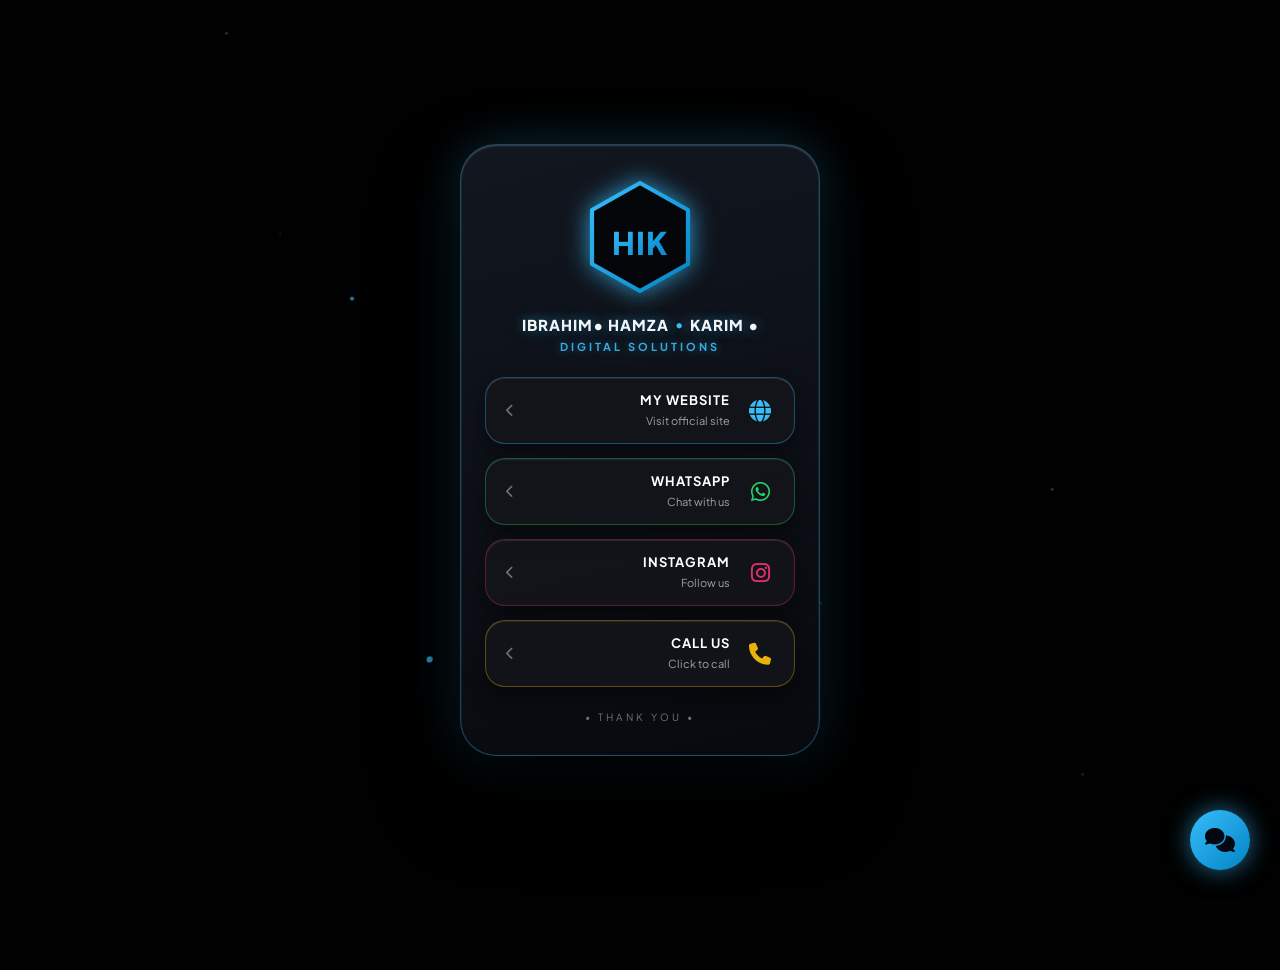
==== cv.html @ 3522e71a "Add files via upload" ====
<!DOCTYPE html>
<html lang="ar" dir="rtl">
<head>
<meta charset="UTF-8">
<meta name="viewport" content="width=device-width, initial-scale=1.0">
<title>HIK DEV - 3D Interactive Card</title>

<!-- Font Awesome Icons -->
<link rel="stylesheet" href="https://cdnjs.cloudflare.com/ajax/libs/font-awesome/6.6.0/css/all.min.css">
<!-- Google Fonts -->
<link rel="preconnect" href="https://fonts.googleapis.com">
<link rel="preconnect" href="https://fonts.gstatic.com" crossorigin>
<link href="https://fonts.googleapis.com/css2?family=Plus+Jakarta+Sans:wght@300;400;600;700;800&display=swap" rel="stylesheet">

<style>

* {
    margin: 0;
    padding: 0;
    box-sizing: border-box;
    font-family: 'Plus Jakarta Sans', Arial, sans-serif;
    -webkit-tap-highlight-color: transparent;
}

body {
    background: #020203;
    display: flex;
    justify-content: center;
    align-items: center;
    min-height: 100vh;
    color: #fff;
    overflow: hidden;
    perspective: 1200px;
}

/* Canvas Backgrounds */
#bg3dCanvas, #fireworksCanvas {
    position: fixed;
    top: 0;
    left: 0;
    width: 100%;
    height: 100%;
    pointer-events: none;
}

#bg3dCanvas { z-index: 0; }
#fireworksCanvas { z-index: 9999; }

/* Main Container - 3D Entrance Animation */
.container {
    width: 360px;
    text-align: center;
    padding: 32px 24px;
    background: linear-gradient(165deg, rgba(20, 25, 35, 0.9) 0%, rgba(8, 10, 15, 0.95) 100%);
    backdrop-filter: blur(25px);
    -webkit-backdrop-filter: blur(25px);
    border: 1px solid rgba(56, 189, 248, 0.35);
    border-radius: 36px;
    box-shadow: 0 40px 80px rgba(0, 0, 0, 0.95), 
                0 0 50px rgba(56, 189, 248, 0.25),
                inset 0 1px 2px rgba(255, 255, 255, 0.2);
    z-index: 1;
    position: relative;
    transform-style: preserve-3d;
    animation: card3DEntrance 1.3s cubic-bezier(0.16, 1, 0.3, 1) forwards;
}

@keyframes card3DEntrance {
    0% {
        opacity: 0;
        transform: translateX(-150px) rotateY(-40deg) rotateX(20deg) scale(0.8);
        filter: blur(12px);
    }
    100% {
        opacity: 1;
        transform: translateX(0) rotateY(0deg) rotateX(0deg) scale(1);
        filter: blur(0);
    }
}

/* ⬡ Hexagon HIK SVG Badge */
.hexagon-wrapper {
    position: relative;
    width: 120px;
    height: 120px;
    margin: 0 auto 18px;
    display: flex;
    justify-content: center;
    align-items: center;
    cursor: pointer;
    transition: transform 0.3s ease;
}

.hexagon-wrapper svg {
    width: 100%;
    height: 100%;
    filter: drop-shadow(0 0 12px rgba(56, 189, 248, 0.8));
}

/* 2-second Pop 3D Animation when clicked */
.hexagon-wrapper.animate-pop {
    animation: pop3D2Sec 2s cubic-bezier(0.25, 1, 0.5, 1) forwards;
}

@keyframes pop3D2Sec {
    0% {
        transform: scale(1) rotate(0deg);
        filter: drop-shadow(0 0 15px rgba(56, 189, 248, 0.8));
    }
    30% {
        transform: scale(1.35) translateZ(50px) rotate(-5deg);
        filter: drop-shadow(0 0 45px rgba(56, 189, 248, 1));
    }
    70% {
        transform: scale(1.25) translateZ(30px) rotate(3deg);
        filter: drop-shadow(0 0 35px rgba(56, 189, 248, 0.9));
    }
    100% {
        transform: scale(1) translateZ(0) rotate(0deg);
        filter: drop-shadow(0 0 12px rgba(56, 189, 248, 0.8));
    }
}

h1 {
    font-size: 15px;
    letter-spacing: 1px;
    font-weight: 800;
    color: #f3f4f6;
    text-transform: uppercase;
    display: flex;
    align-items: center;
    justify-content: center;
    gap: 6px;
    text-shadow: 0 0 12px rgba(56, 189, 248, 0.6), 0 2px 4px rgba(0,0,0,0.9);
}

h1 span.divider-dot {
    color: #38bdf8;
    font-size: 12px;
}

.job {
    margin: 6px 0 24px;
    color: #38bdf8;
    letter-spacing: 3px;
    font-size: 11px;
    font-weight: 700;
    text-transform: uppercase;
    opacity: 0.9;
    text-shadow: 0 0 10px rgba(56, 189, 248, 0.5);
}

/* Vertical Stacked Buttons Layout */
.buttons-stack {
    display: flex;
    flex-direction: column;
    gap: 14px;
}

/* 3D Capsule Link Button with Up/Down Interactive Move */
.btn-capsule {
    display: flex;
    align-items: center;
    justify-content: space-between;
    width: 100%;
    padding: 14px 20px;
    background: rgba(20, 22, 28, 0.85);
    border: 1px solid rgba(255, 255, 255, 0.1);
    border-radius: 20px;
    color: #fff;
    text-decoration: none;
    box-shadow: 0 10px 20px rgba(0, 0, 0, 0.4), inset 0 1px 1px rgba(255, 255, 255, 0.1);
    transition: all 0.3s cubic-bezier(0.25, 0.8, 0.25, 1);
    cursor: pointer;
    position: relative;
}

.btn-capsule:active {
    transform: translateY(6px) scale(0.98) !important;
}

.btn-website { border-color: rgba(56, 189, 248, 0.35); }
.btn-website:hover { transform: translateY(-6px); border-color: rgba(56, 189, 248, 0.8); box-shadow: 0 15px 30px rgba(56, 189, 248, 0.3); }
.btn-website .btn-icon { color: #38bdf8; }

.btn-whatsapp { border-color: rgba(37, 211, 102, 0.35); }
.btn-whatsapp:hover { transform: translateY(-6px); border-color: rgba(37, 211, 102, 0.8); box-shadow: 0 15px 30px rgba(37, 211, 102, 0.3); }
.btn-whatsapp .btn-icon { color: #25D366; }

.btn-instagram { border-color: rgba(225, 48, 108, 0.35); }
.btn-instagram:hover { transform: translateY(-6px); border-color: rgba(225, 48, 108, 0.8); box-shadow: 0 15px 30px rgba(225, 48, 108, 0.3); }
.btn-instagram .btn-icon { color: #E1306C; }

.btn-call { border-color: rgba(234, 179, 8, 0.35); }
.btn-call:hover { transform: translateY(-6px); border-color: rgba(234, 179, 8, 0.8); box-shadow: 0 15px 30px rgba(234, 179, 8, 0.3); }
.btn-call .btn-icon { color: #eab308; }

.btn-left {
    display: flex;
    align-items: center;
    gap: 16px;
}

.btn-icon {
    font-size: 22px;
    width: 28px;
    text-align: center;
}

.btn-details {
    text-align: right;
}

.btn-details b {
    display: block;
    font-size: 13px;
    letter-spacing: 1px;
    text-transform: uppercase;
}

.btn-details small {
    color: #9ca3af;
    font-size: 11px;
}

.arrow-icon {
    font-size: 13px;
    color: #6b7280;
    transition: transform 0.3s ease, color 0.3s ease;
}

.btn-capsule:hover .arrow-icon {
    transform: translateX(-5px);
    color: #fff;
}

.footer-text {
    margin-top: 24px;
    font-size: 10px;
    letter-spacing: 3px;
    color: #6b7280;
    text-transform: uppercase;
}

/* Modal Sheet */
.modal {
    position: fixed;
    inset: 0;
    background: rgba(0,0,0,.85);
    backdrop-filter: blur(12px);
    -webkit-backdrop-filter: blur(12px);
    display: none;
    justify-content: center;
    align-items: flex-end;
    z-index: 999;
}

.sheet {
    width: 100%;
    max-width: 420px;
    background: #101216;
    padding: 24px;
    border-radius: 28px 28px 0 0;
    animation: up .35s cubic-bezier(0.16, 1, 0.3, 1);
    border-top: 1px solid rgba(56, 189, 248, 0.3);
}

@keyframes up {
    from { transform: translateY(100%); }
    to { transform: translateY(0); }
}

.handle {
    width: 45px;
    height: 4px;
    background: #3f3f46;
    margin: 0 auto 20px;
    border-radius: 10px;
}

.sheet h2 { text-align: center; margin-bottom: 6px; font-size: 18px; }
.sheet p { text-align: center; color: #a1a1aa; margin-bottom: 20px; font-size: 12px; }

.number {
    display: flex;
    justify-content: space-between;
    align-items: center;
    padding: 16px;
    margin-bottom: 10px;
    background: #181a20;
    border-radius: 16px;
    color: white;
    text-decoration: none;
    border: 1px solid rgba(255, 255, 255, 0.05);
    cursor: pointer;
    transition: transform 0.2s;
}

.number:active { transform: scale(0.97); }

button.cancel-btn {
    width: 100%;
    padding: 14px;
    background: #27272a;
    border: none;
    border-radius: 16px;
    color: #fff;
    font-weight: 600;
    cursor: pointer;
    margin-top: 8px;
}

/* Toast Notification */
#toast {
    position: fixed;
    bottom: 30px;
    left: 50%;
    transform: translateX(-50%) translateY(100px);
    background: #38bdf8;
    color: #000;
    padding: 10px 22px;
    border-radius: 30px;
    font-weight: 700;
    font-size: 13px;
    box-shadow: 0 10px 25px rgba(56, 189, 248, 0.5);
    transition: all 0.3s ease;
    opacity: 0;
    z-index: 10000;
    pointer-events: none;
}

#toast.show {
    transform: translateX(-50%) translateY(0);
    opacity: 1;
}

/* تنسيقات الشات بوت الذكي العائم (في اليمين تحت) */
#ai-toggle {
    position: fixed;
    bottom: 30px;
    right: 30px;
    width: 60px;
    height: 60px;
    background: linear-gradient(135deg, #38bdf8, #0284c7);
    color: #030712;
    border: none;
    border-radius: 50%;
    font-size: 1.5rem;
    cursor: pointer;
    box-shadow: 0 0 25px rgba(56, 189, 248, 0.6);
    z-index: 9999;
    display: flex;
    align-items: center;
    justify-content: center;
    transition: 0.3s;
}
#ai-toggle:hover {
    transform: scale(1.1);
}
.ai-window {
    position: fixed;
    bottom: 105px;
    right: 30px;
    width: 340px;
    height: 420px;
    background: rgba(11, 17, 32, 0.95);
    border-radius: 20px;
    border: 1px solid rgba(56, 189, 248, 0.4);
    box-shadow: 0 20px 40px rgba(0,0,0,0.8);
    display: none;
    flex-direction: column;
    z-index: 9999;
    backdrop-filter: blur(15px);
    overflow: hidden;
    text-align: right;
}
.ai-header {
    background: #0f172a;
    padding: 15px;
    display: flex;
    justify-content: space-between;
    align-items: center;
    border-bottom: 1px solid rgba(56, 189, 248, 0.2);
    font-weight: bold;
    color: #38bdf8;
}
.ai-header button {
    background: none;
    border: none;
    color: #fff;
    cursor: pointer;
    font-size: 1.1rem;
}
.ai-body {
    flex: 1;
    padding: 15px;
    overflow-y: auto;
    display: flex;
    flex-direction: column;
    gap: 10px;
    font-size: 0.9rem;
}
.msg {
    padding: 10px 14px;
    border-radius: 12px;
    max-width: 85%;
    line-height: 1.4;
}
.msg-bot {
    background: rgba(56, 189, 248, 0.1);
    color: #cbd5e1;
    align-self: flex-start;
    border: 1px solid rgba(56, 189, 248, 0.2);
}
.msg-user {
    background: #38bdf8;
    color: #030712;
    font-weight: bold;
    align-self: flex-end;
}
.ai-footer {
    display: flex;
    padding: 10px;
    background: #030712;
    border-top: 1px solid rgba(56, 189, 248, 0.15);
    gap: 8px;
}
.ai-footer input {
    flex: 1;
    background: rgba(255,255,255,0.05);
    border: 1px solid rgba(56, 189, 248, 0.3);
    padding: 10px;
    border-radius: 10px;
    color: #fff;
    outline: none;
}
.ai-footer button {
    background: #38bdf8;
    border: none;
    color: #030712;
    padding: 0 15px;
    border-radius: 10px;
    font-weight: bold;
    cursor: pointer;
}

</style>
</head>

<body>

<canvas id="bg3dCanvas"></canvas>
<canvas id="fireworksCanvas"></canvas>

<div id="toast">Copied to clipboard!</div>

<div class="container">

    <!-- ⬡ Custom HIK Neon Blue SVG Logo -->
    <div class="hexagon-wrapper" id="hikLogoWrapper" onclick="animateLogo2Sec(event)">
        <svg viewBox="0 0 200 200" xmlns="http://www.w3.org/2000/svg">
            <defs>
                <linearGradient id="neonBlue" x1="0%" y1="0%" x2="100%" y2="100%">
                    <stop offset="0%" stop-color="#38bdf8" />
                    <stop offset="100%" stop-color="#0284c7" />
                </linearGradient>
            </defs>
            <!-- Outer Hexagon Frame -->
            <polygon points="100,10 180,55 180,145 100,190 20,145 20,55" 
                     fill="#04060a" 
                     stroke="url(#neonBlue)" 
                     stroke-width="7" 
                     stroke-linejoin="round" />
            <!-- HIK Text -->
            <text x="50%" y="58%" 
                  font-family="'Plus Jakarta Sans', sans-serif" 
                  font-weight="900" 
                  font-size="52" 
                  fill="url(#neonBlue)" 
                  text-anchor="middle" 
                  alignment-baseline="middle" 
                  letter-spacing="2">HIK</text>
        </svg>
    </div>

    <!-- أسماء حمزة، إبراهيم، كريم معاً -->
    <h1>•</span> Karim <span class="divider-dot">•</span> IBRAHIM•</span> Hamza </h1>
    <p class="job">Digital Solutions</p>

    <!-- Vertical Stack -->
    <div class="buttons-stack">

        <!-- 1. My Website -->
        <div class="btn-capsule btn-website" onclick="openMyWebsite()">
            <div class="btn-left">
                <i class="fa-solid fa-globe btn-icon"></i>
                <div class="btn-details">
                    <b>My Website</b>
                    <small>Visit official site</small>
                </div>
            </div>
            <i class="fa-solid fa-chevron-left arrow-icon"></i>
        </div>

        <!-- 2. WhatsApp -->
        <div class="btn-capsule btn-whatsapp" onclick="openModal('modalWhatsApp')">
            <div class="btn-left">
                <i class="fab fa-whatsapp btn-icon"></i>
                <div class="btn-details">
                    <b>WhatsApp</b>
                    <small>Chat with us</small>
                </div>
            </div>
            <i class="fa-solid fa-chevron-left arrow-icon"></i>
        </div>

        <!-- 3. Instagram -->
        <div class="btn-capsule btn-instagram" onclick="openModal('modalInstagram')">
            <div class="btn-left">
                <i class="fab fa-instagram btn-icon"></i>
                <div class="btn-details">
                    <b>Instagram</b>
                    <small>Follow us</small>
                </div>
            </div>
            <i class="fa-solid fa-chevron-left arrow-icon"></i>
        </div>

        <!-- 4. Call Us -->
        <div class="btn-capsule btn-call" onclick="openModal('modalCall')">
            <div class="btn-left">
                <i class="fa-solid fa-phone btn-icon"></i>
                <div class="btn-details">
                    <b>Call Us</b>
                    <small>Click to call</small>
                </div>
            </div>
            <i class="fa-solid fa-chevron-left arrow-icon"></i>
        </div>

    </div>

    <div class="footer-text">• Thank You •</div>

</div>

<!-- Modals -->
<div class="modal" id="modalWhatsApp">
    <div class="sheet">
        <div class="handle"></div>
        <h2>Choose WhatsApp</h2>
        <p>Select one of our numbers</p>

        <a class="number" href="https://api.whatsapp.com/send?phone=201066517988" target="_blank">
            <div>
                <b>Business 1</b><br>
                <small style="color:#888;">010 665 17988</small>
            </div>
            <i class="fa-solid fa-chevron-left" style="color:#25D366"></i>
        </a>

        <a class="number" href="https://api.whatsapp.com/send?phone=201125093884" target="_blank">
            <div>
                <b>Business 2</b><br>
                <small style="color:#888;">011 250 93884</small>
            </div>
            <i class="fa-solid fa-chevron-left" style="color:#25D366"></i>
        </a>

        <button class="cancel-btn" onclick="closeModal('modalWhatsApp')">Cancel</button>
    </div>
</div>

<div class="modal" id="modalInstagram">
    <div class="sheet">
        <div class="handle"></div>
        <h2>Instagram Page</h2>
        <p>Follow us for latest updates</p>

        <a class="number" href="https://www.instagram.com/ik.dev.eg?igsh=MWlqMjlybzcxM29xbA==" target="_blank">
            <div>
                <b>IK Dev Official</b><br>
                <small style="color:#888;">@ik.dev.eg</small>
            </div>
            <i class="fa-solid fa-chevron-left" style="color:#E1306C"></i>
        </a>

        <button class="cancel-btn" onclick="closeModal('modalInstagram')">Cancel</button>
    </div>
</div>

<div class="modal" id="modalCall">
    <div class="sheet">
        <div class="handle"></div>
        <h2>Call Us</h2>
        <p>Tap to call or copy number</p>

        <div class="number" onclick="safeCall('01066517988')">
            <div>
                <b>Line 1</b><br>
                <small style="color:#888;">010 665 17988</small>
            </div>
            <i class="fa-solid fa-chevron-left" style="color:#eab308"></i>
        </div>

        <div class="number" onclick="safeCall('01125093884')">
            <div>
                <b>Line 2</b><br>
                <small style="color:#888;">011 250 93884</small>
            </div>
            <i class="fa-solid fa-chevron-left" style="color:#eab308"></i>
        </div>

        <button class="cancel-btn" onclick="closeModal('modalCall')">Cancel</button>
    </div>
</div>

<!-- زر الشات بوت العائم (في اليمين تحت) -->
<button id="ai-toggle" onclick="toggleChat()">
    <i class="fa-solid fa-comments"></i>
</button>

<!-- نافذة الشات الذكي (في اليمين تحت) -->
<div class="ai-window" id="aiWindow">
    <div class="ai-header">
        <span>مساعد HIK الذكي</span>
        <button onclick="toggleChat()"><i class="fa-solid fa-xmark"></i></button>
    </div>
    <div class="ai-body" id="aiBody">
        <div class="msg msg-bot">أهلاً بك في HIK Dev! يمكنك زيارة <a href="https://karimmohammedkadry-alt.github.io/HIK-DEV/" target="_blank" style="color:#38bdf8; font-weight:bold;">موقعنا الرسمي</a> لمعرفة المزيد عن خدماتنا. كيف يمكننا مساعدتك اليوم؟</div>
    </div>
    <div class="ai-footer">
        <input type="text" id="userInput" placeholder="اكتب رسالتك..." onkeypress="handleEnter(event)">
        <button onclick="sendMessage()">إرسال</button>
    </div>
</div>

<script>

function openMyWebsite() { 
    window.location.href = "https://imsaeg2008-lab.github.io/Ik-/"; 
}
function openModal(id){ document.getElementById(id).style.display = "flex"; }
function closeModal(id){ document.getElementById(id).style.display = "none"; }

/* --- برمجة الشات بوت الذكي --- */
function toggleChat() {
    const win = document.getElementById('aiWindow');
    win.style.display = (win.style.display === 'flex') ? 'none' : 'flex';
}

function sendMessage() {
    const input = document.getElementById('userInput');
    const body = document.getElementById('aiBody');
    if(input.value.trim() === '') return;

    const userDiv = document.createElement('div');
    userDiv.className = 'msg msg-user';
    userDiv.innerText = input.value;
    body.appendChild(userDiv);

    input.value = '';
    body.scrollTop = body.scrollHeight;

    setTimeout(() => {
        const botDiv = document.createElement('div');
        botDiv.className = 'msg msg-bot';
        botDiv.innerHTML = 'يسعدنا جداً تواصلك معنا! يمكنك زيارة <a href="https://karimmohammedkadry-alt.github.io/HIK-DEV/" target="_blank" style="color:#38bdf8; font-weight:bold;">موقعنا الرسمي</a> أو التواصل معنا عبر الأزرار المتاحة.';
        body.appendChild(botDiv);
        body.scrollTop = body.scrollHeight;
    }, 600);
}

function handleEnter(e) {
    if(e.key === 'Enter') sendMessage();
}

/* 2-Second Logo Animation & Explosive Fireworks Function */
function animateLogo2Sec(e) {
    const wrapper = document.getElementById('hikLogoWrapper');
    
    // إعادة تشغيل أنيميشن الـ 2 ثانية
    wrapper.classList.remove('animate-pop');
    void wrapper.offsetWidth; 
    wrapper.classList.add('animate-pop');

    // إطلاق ألعاب نارية مكثفة جداً من مكان الضغطة
    const rect = wrapper.getBoundingClientRect();
    const x = rect.left + rect.width / 2;
    const y = rect.top + rect.height / 2;

    createFireworksBurst(x, y);
    setTimeout(() => createFireworksBurst(x - 80, y - 40), 150);
    setTimeout(() => createFireworksBurst(x + 80, y - 40), 300);
    setTimeout(() => createFireworksBurst(x, y - 90), 450);

    setTimeout(() => {
        wrapper.classList.remove('animate-pop');
    }, 2000);
}

function safeCall(phoneNumber) {
    const formattedPhone = "+20" + phoneNumber.substring(1);
    const isMobile = /Android|webOS|iPhone|iPad|iPod|BlackBerry|IEMobile|Opera Mini/i.test(navigator.userAgent);

    if (isMobile) {
        window.location.href = "tel:" + formattedPhone;
    }

    if (navigator.clipboard) {
        navigator.clipboard.writeText(phoneNumber).then(() => {
            showToast("Copied: " + phoneNumber);
        });
    } else {
        showToast("Number: " + phoneNumber);
    }
}

function showToast(message) {
    const toast = document.getElementById("toast");
    toast.innerText = message;
    toast.classList.add("show");
    setTimeout(() => { toast.classList.remove("show"); }, 2800);
}

/* Background Particle System */
const bgCanvas = document.getElementById('bg3dCanvas');
const bgCtx = bgCanvas.getContext('2d');
let bgParticles = [];

function resizeCanvas() {
    bgCanvas.width = window.innerWidth;
    bgCanvas.height = window.innerHeight;
    fwCanvas.width = window.innerWidth;
    fwCanvas.height = window.innerHeight;
}

class BgParticle {
    constructor() { this.reset(); }
    reset() {
        this.x = Math.random() * bgCanvas.width;
        this.y = Math.random() * bgCanvas.height;
        this.z = Math.random() * bgCanvas.width;
        this.size = 1.2;
    }
    update() {
        this.z -= 1.5;
        if (this.z <= 0) this.reset();
    }
    draw() {
        let sx = (this.x - bgCanvas.width / 2) * (bgCanvas.width / this.z) + bgCanvas.width / 2;
        let sy = (this.y - bgCanvas.height / 2) * (bgCanvas.width / this.z) + bgCanvas.height / 2;
        let radius = (bgCanvas.width / this.z) * this.size;

        if (sx >= 0 && sx <= bgCanvas.width && sy >= 0 && sy <= bgCanvas.height) {
            bgCtx.beginPath();
            bgCtx.arc(sx, sy, Math.min(radius, 3), 0, Math.PI * 2);
            bgCtx.fillStyle = `rgba(56, 189, 248, ${1 - this.z / bgCanvas.width})`;
            bgCtx.fill();
        }
    }
}
for (let i = 0; i < 150; i++) bgParticles.push(new BgParticle());

function animateBg() {
    bgCtx.fillStyle = 'rgba(2, 2, 3, 0.25)';
    bgCtx.fillRect(0, 0, bgCanvas.width, bgCanvas.height);
    bgParticles.forEach(p => { p.update(); p.draw(); });
    requestAnimationFrame(animateBg);
}

/* Enhanced Fireworks Explosions Engine */
const fwCanvas = document.getElementById('fireworksCanvas');
const fwCtx = fwCanvas.getContext('2d');
let fireworks = [];

class FireworkParticle {
    constructor(x, y, color) {
        this.x = x;
        this.y = y;
        this.color = color;
        const angle = Math.random() * Math.PI * 2;
        const speed = Math.random() * 10 + 3;
        this.vx = Math.cos(angle) * speed;
        this.vy = Math.sin(angle) * speed;
        this.alpha = 1;
        this.friction = 0.95;
        this.gravity = 0.12;
    }
    update() {
        this.vx *= this.friction;
        this.vy *= this.friction;
        this.vy += this.gravity;
        this.x += this.vx;
        this.y += this.vy;
        this.alpha -= 0.018;
    }
    draw() {
        fwCtx.save();
        fwCtx.globalAlpha = this.alpha;
        fwCtx.beginPath();
        fwCtx.arc(this.x, this.y, 3.5, 0, Math.PI * 2);
        fwCtx.fillStyle = this.color;
        fwCtx.shadowBlur = 12;
        fwCtx.shadowColor = this.color;
        fwCtx.fill();
        fwCtx.restore();
    }
}

function createFireworksBurst(x, y) {
    const colors = ['#38bdf8', '#0284c7', '#7dd3fc', '#ffffff', '#e0f2fe', '#38bdf8'];
    for (let i = 0; i < 80; i++) {
        const color = colors[Math.floor(Math.random() * colors.length)];
        fireworks.push(new FireworkParticle(x, y, color));
    }
}

function animateFireworks() {
    fwCtx.clearRect(0, 0, fwCanvas.width, fwCanvas.height);
    for (let i = fireworks.length - 1; i >= 0; i--) {
        fireworks[i].update();
        fireworks[i].draw();
        if (fireworks[i].alpha <= 0) {
            fireworks.splice(i, 1);
        }
    }
    requestAnimationFrame(animateFireworks);
}

window.addEventListener('resize', resizeCanvas);
resizeCanvas();
animateBg();
animateFireworks();

</script>

</body>
</html>
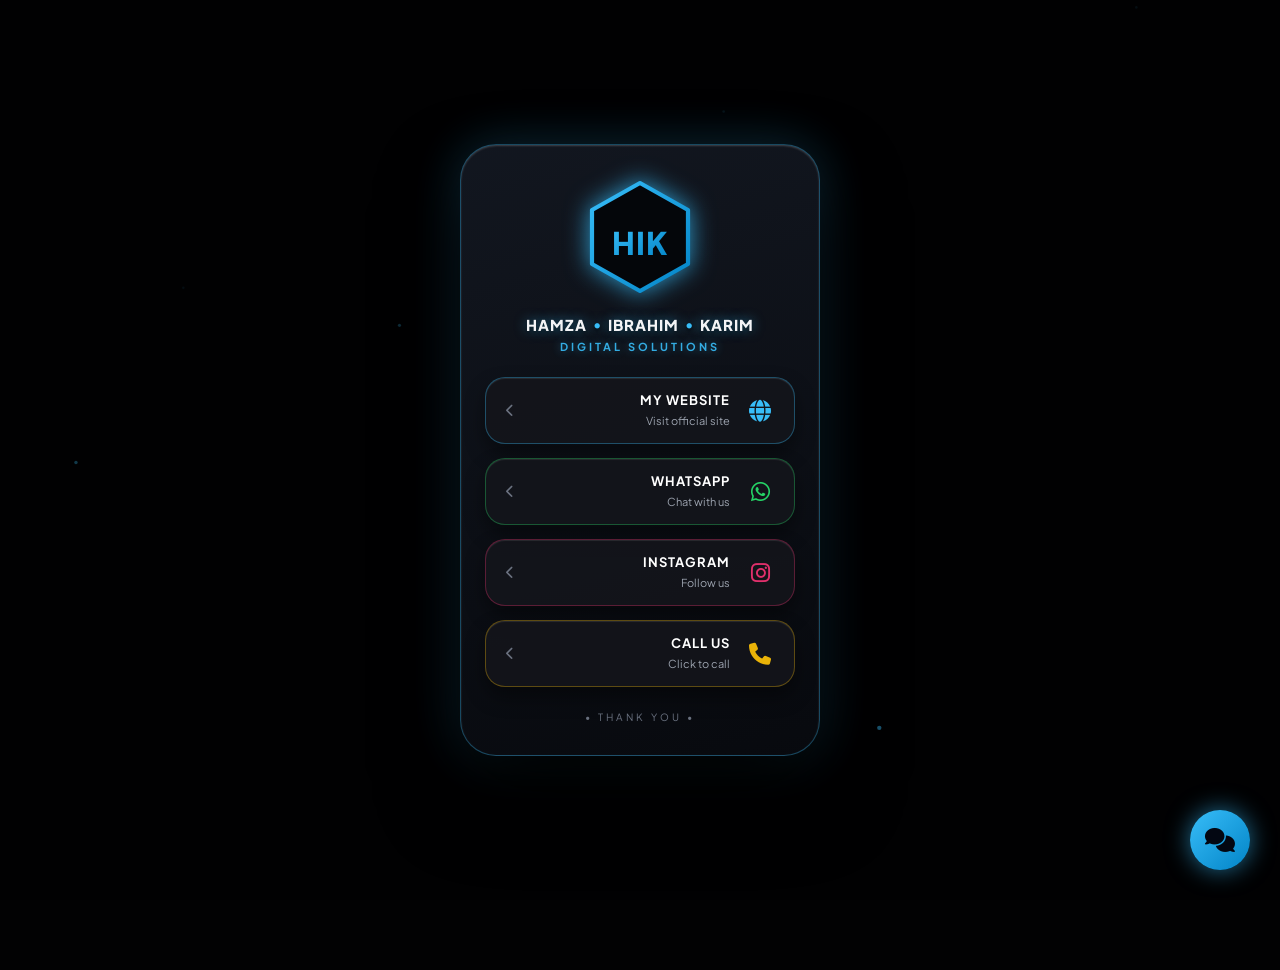
==== commit e5e74439: "Add files via upload" ====
--- a/cv.html
+++ b/cv.html
@@ -308,6 +308,11 @@
     font-weight: 600;
     cursor: pointer;
     margin-top: 8px;
+    transition: background 0.2s;
+}
+
+button.cancel-btn:active {
+    background: #3f3f46;
 }
 
 /* Toast Notification */
@@ -334,7 +339,7 @@
     opacity: 1;
 }
 
-/* تنسيقات الشات بوت الذكي العائم (في اليمين تحت) */
+/* تنسيقات الشات بوت الذكي العائم */
 #ai-toggle {
     position: fixed;
     bottom: 30px;
@@ -465,13 +470,11 @@
                     <stop offset="100%" stop-color="#0284c7" />
                 </linearGradient>
             </defs>
-            <!-- Outer Hexagon Frame -->
             <polygon points="100,10 180,55 180,145 100,190 20,145 20,55" 
                      fill="#04060a" 
                      stroke="url(#neonBlue)" 
                      stroke-width="7" 
                      stroke-linejoin="round" />
-            <!-- HIK Text -->
             <text x="50%" y="58%" 
                   font-family="'Plus Jakarta Sans', sans-serif" 
                   font-weight="900" 
@@ -483,8 +486,7 @@
         </svg>
     </div>
 
-    <!-- أسماء حمزة، إبراهيم، كريم معاً -->
-    <h1>•</span> Karim <span class="divider-dot">•</span> IBRAHIM•</span> Hamza </h1>
+    <h1>Karim <span class="divider-dot">•</span> IBRAHIM <span class="divider-dot">•</span> Hamza</h1>
     <p class="job">Digital Solutions</p>
 
     <!-- Vertical Stack -->
@@ -567,7 +569,7 @@
             <i class="fa-solid fa-chevron-left" style="color:#25D366"></i>
         </a>
 
-        <button class="cancel-btn" onclick="closeModal('modalWhatsApp')">Cancel</button>
+        <button type="button" class="cancel-btn" onclick="closeModal('modalWhatsApp')">Cancel</button>
     </div>
 </div>
 
@@ -585,7 +587,7 @@
             <i class="fa-solid fa-chevron-left" style="color:#E1306C"></i>
         </a>
 
-        <button class="cancel-btn" onclick="closeModal('modalInstagram')">Cancel</button>
+        <button type="button" class="cancel-btn" onclick="closeModal('modalInstagram')">Cancel</button>
     </div>
 </div>
 
@@ -611,16 +613,16 @@
             <i class="fa-solid fa-chevron-left" style="color:#eab308"></i>
         </div>
 
-        <button class="cancel-btn" onclick="closeModal('modalCall')">Cancel</button>
+        <button type="button" class="cancel-btn" onclick="closeModal('modalCall')">Cancel</button>
     </div>
 </div>
 
-<!-- زر الشات بوت العائم (في اليمين تحت) -->
+<!-- زر الشات بوت العائم -->
 <button id="ai-toggle" onclick="toggleChat()">
     <i class="fa-solid fa-comments"></i>
 </button>
 
-<!-- نافذة الشات الذكي (في اليمين تحت) -->
+<!-- نافذة الشات الذكي -->
 <div class="ai-window" id="aiWindow">
     <div class="ai-header">
         <span>مساعد HIK الذكي</span>
@@ -640,8 +642,21 @@
 function openMyWebsite() { 
     window.location.href = "https://imsaeg2008-lab.github.io/Ik-/"; 
 }
-function openModal(id){ document.getElementById(id).style.display = "flex"; }
-function closeModal(id){ document.getElementById(id).style.display = "none"; }
+
+function openModal(id){ 
+    document.getElementById(id).style.display = "flex"; 
+}
+
+function closeModal(id){ 
+    document.getElementById(id).style.display = "none"; 
+}
+
+/* إغلاق النافذة المنبثقة تلقائياً عند الضغط خارجها */
+window.addEventListener('click', function(event) {
+    if (event.target.classList.contains('modal')) {
+        event.target.style.display = "none";
+    }
+});
 
 /* --- برمجة الشات بوت الذكي --- */
 function toggleChat() {
@@ -679,12 +694,10 @@
 function animateLogo2Sec(e) {
     const wrapper = document.getElementById('hikLogoWrapper');
     
-    // إعادة تشغيل أنيميشن الـ 2 ثانية
     wrapper.classList.remove('animate-pop');
     void wrapper.offsetWidth; 
     wrapper.classList.add('animate-pop');
 
-    // إطلاق ألعاب نارية مكثفة جداً من مكان الضغطة
     const rect = wrapper.getBoundingClientRect();
     const x = rect.left + rect.width / 2;
     const y = rect.top + rect.height / 2;
@@ -836,4 +849,4 @@
 </script>
 
 </body>
-</html>
+</html>
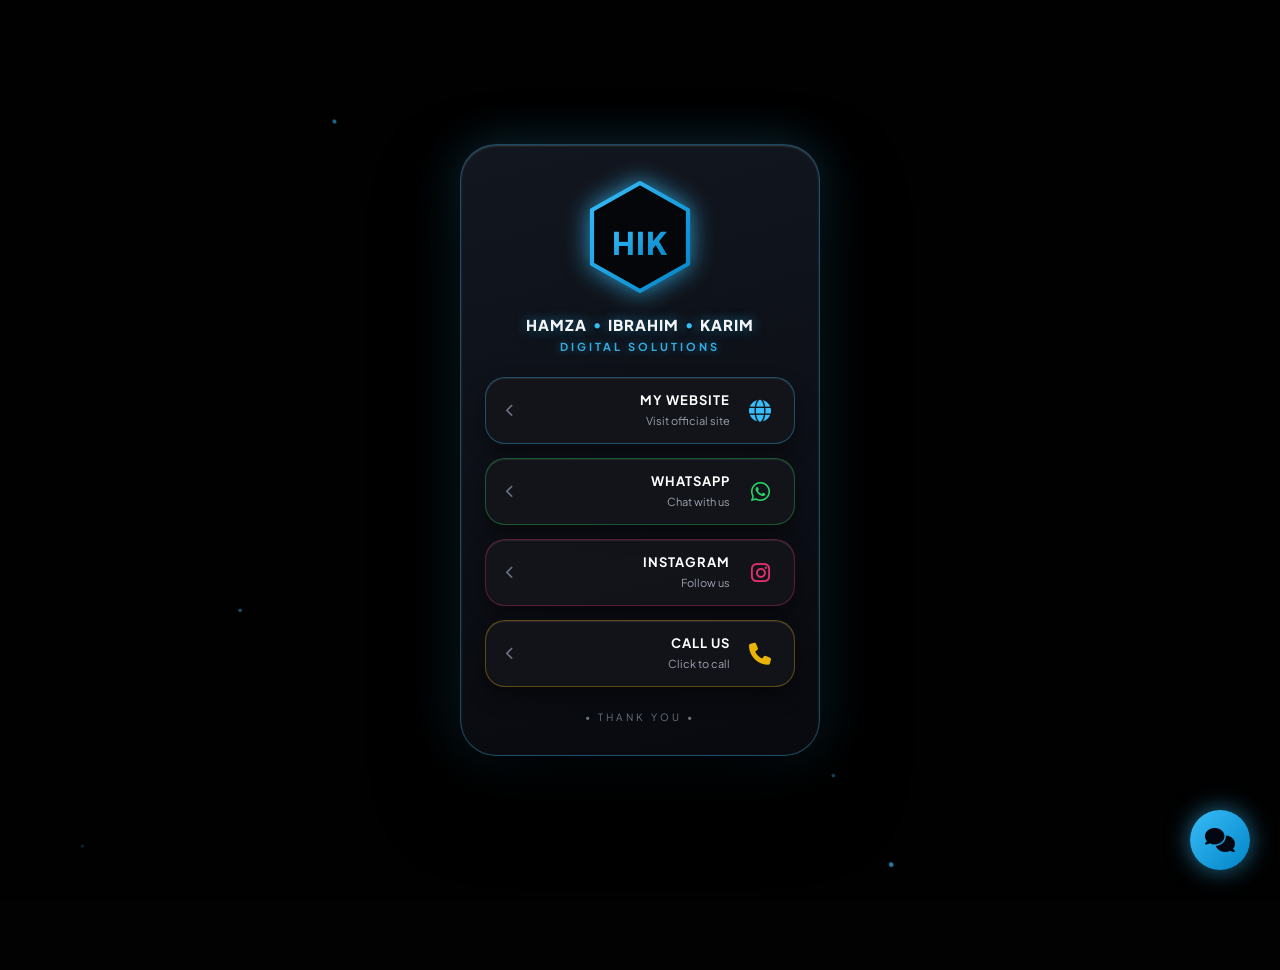
==== commit 70f500fa: "Add files via upload" ====
--- a/cv.html
+++ b/cv.html
@@ -242,7 +242,7 @@
     text-transform: uppercase;
 }
 
-/* Modal Sheet */
+/* Modal Sheet متوافق تماماً مع الموبايل */
 .modal {
     position: fixed;
     inset: 0;
@@ -258,8 +258,10 @@
 .sheet {
     width: 100%;
     max-width: 420px;
+    max-height: 85vh; /* حماية لمستويات شاشات الموبايل */
+    overflow-y: auto; /* التمرير التلقائي لضمان الملاءمة */
     background: #101216;
-    padding: 24px;
+    padding: 24px 24px 30px; /* زيادة التباعد السفلي لزر الكنسل */
     border-radius: 28px 28px 0 0;
     animation: up .35s cubic-bezier(0.16, 1, 0.3, 1);
     border-top: 1px solid rgba(56, 189, 248, 0.3);
@@ -302,12 +304,14 @@
     width: 100%;
     padding: 14px;
     background: #27272a;
-    border: none;
+    border: 1px solid rgba(255, 255, 255, 0.1);
     border-radius: 16px;
     color: #fff;
-    font-weight: 600;
+    font-weight: 700;
+    font-size: 14px;
     cursor: pointer;
-    margin-top: 8px;
+    margin-top: 12px;
+    display: block;
     transition: background 0.2s;
 }
 
@@ -339,7 +343,7 @@
     opacity: 1;
 }
 
-/* تنسيقات الشات بوت الذكي العائم */
+/* تنسيقات الشات بوت الذكي */
 #ai-toggle {
     position: fixed;
     bottom: 30px;
@@ -597,9 +601,10 @@
         <h2>Call Us</h2>
         <p>Tap to call or copy number</p>
 
+        <!-- تم تغيير المسميات هنا إلى Business 1 و Business 2 -->
         <div class="number" onclick="safeCall('01066517988')">
             <div>
-                <b>Line 1</b><br>
+                <b>Business 1</b><br>
                 <small style="color:#888;">010 665 17988</small>
             </div>
             <i class="fa-solid fa-chevron-left" style="color:#eab308"></i>
@@ -607,7 +612,7 @@
 
         <div class="number" onclick="safeCall('01125093884')">
             <div>
-                <b>Line 2</b><br>
+                <b>Business 2</b><br>
                 <small style="color:#888;">011 250 93884</small>
             </div>
             <i class="fa-solid fa-chevron-left" style="color:#eab308"></i>
@@ -651,7 +656,7 @@
     document.getElementById(id).style.display = "none"; 
 }
 
-/* إغلاق النافذة المنبثقة تلقائياً عند الضغط خارجها */
+/* إغلاق النافذة عند الضغط في أي مكان برة المودال */
 window.addEventListener('click', function(event) {
     if (event.target.classList.contains('modal')) {
         event.target.style.display = "none";
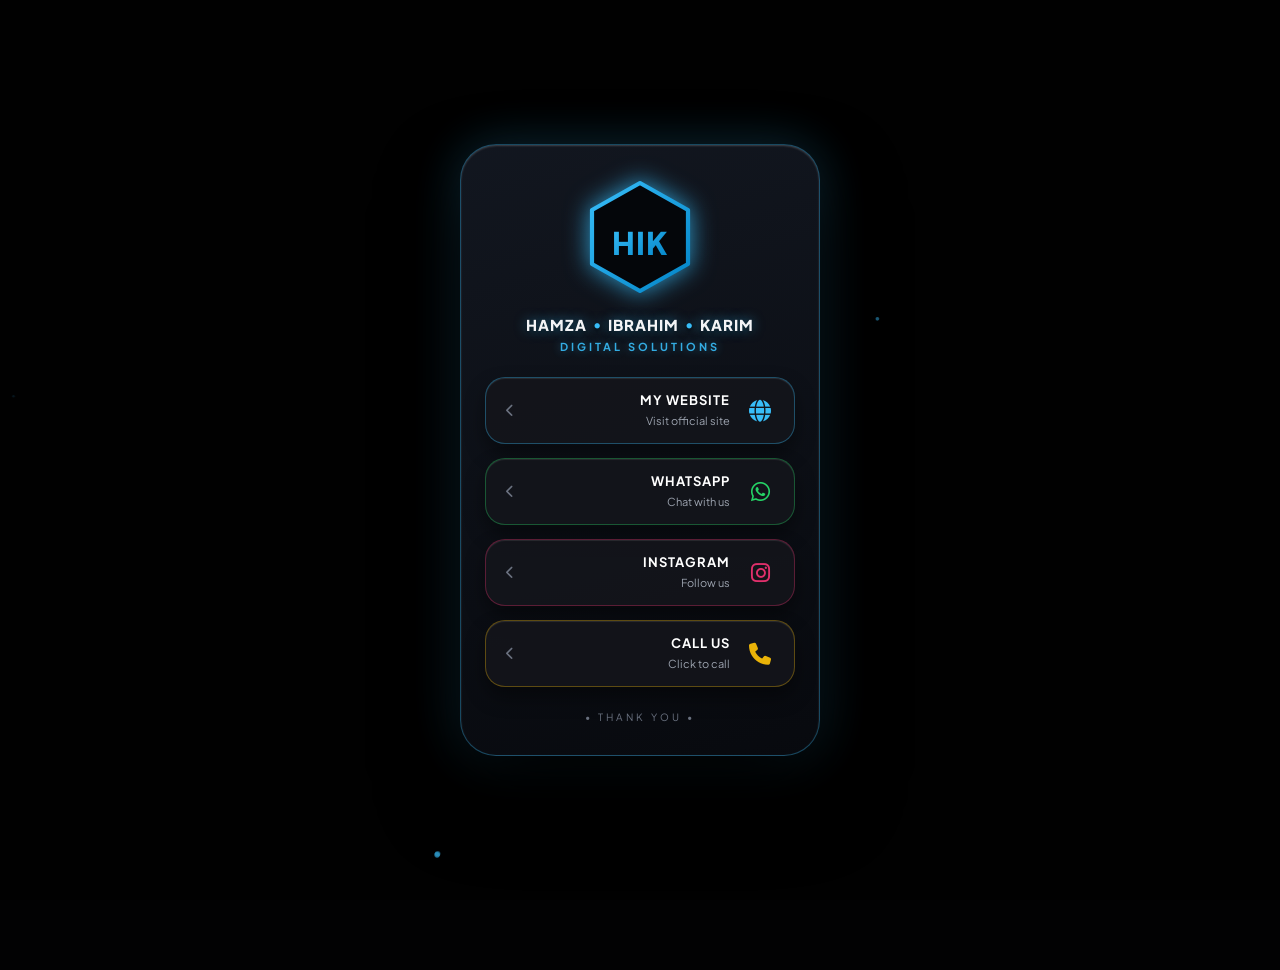
==== commit 92eae87e: "Add files via upload" ====
--- a/cv.html
+++ b/cv.html
@@ -242,41 +242,41 @@
     text-transform: uppercase;
 }
 
-/* Modal Sheet متوافق تماماً مع الموبايل */
+/* Modal Popup - مرفوعة لأعلى ومنتصف الشاشة */
 .modal {
     position: fixed;
     inset: 0;
-    background: rgba(0,0,0,.85);
+    background: rgba(0, 0, 0, 0.8);
     backdrop-filter: blur(12px);
     -webkit-backdrop-filter: blur(12px);
     display: none;
     justify-content: center;
-    align-items: flex-end;
-    z-index: 999;
+    align-items: center; /* ترفع المودال لمنتصف الشاشة بدلاً من الأسفل */
+    padding: 20px;
+    z-index: 99999;
 }
 
 .sheet {
     width: 100%;
-    max-width: 420px;
-    max-height: 85vh; /* حماية لمستويات شاشات الموبايل */
-    overflow-y: auto; /* التمرير التلقائي لضمان الملاءمة */
+    max-width: 380px;
     background: #101216;
-    padding: 24px 24px 30px; /* زيادة التباعد السفلي لزر الكنسل */
-    border-radius: 28px 28px 0 0;
-    animation: up .35s cubic-bezier(0.16, 1, 0.3, 1);
-    border-top: 1px solid rgba(56, 189, 248, 0.3);
-}
-
-@keyframes up {
-    from { transform: translateY(100%); }
-    to { transform: translateY(0); }
+    padding: 24px;
+    border-radius: 28px; /* حواف دائرية كاملة */
+    animation: popupAnim 0.3s cubic-bezier(0.16, 1, 0.3, 1);
+    border: 1px solid rgba(56, 189, 248, 0.3);
+    box-shadow: 0 20px 50px rgba(0, 0, 0, 0.9);
+}
+
+@keyframes popupAnim {
+    from { transform: scale(0.85); opacity: 0; }
+    to { transform: scale(1); opacity: 1; }
 }
 
 .handle {
     width: 45px;
     height: 4px;
     background: #3f3f46;
-    margin: 0 auto 20px;
+    margin: 0 auto 16px;
     border-radius: 10px;
 }
 
@@ -288,7 +288,7 @@
     justify-content: space-between;
     align-items: center;
     padding: 16px;
-    margin-bottom: 10px;
+    margin-bottom: 12px;
     background: #181a20;
     border-radius: 16px;
     color: white;
@@ -304,13 +304,13 @@
     width: 100%;
     padding: 14px;
     background: #27272a;
-    border: 1px solid rgba(255, 255, 255, 0.1);
+    border: 1px solid rgba(255, 255, 255, 0.15);
     border-radius: 16px;
     color: #fff;
     font-weight: 700;
     font-size: 14px;
     cursor: pointer;
-    margin-top: 12px;
+    margin-top: 10px;
     display: block;
     transition: background 0.2s;
 }
@@ -334,123 +334,13 @@
     box-shadow: 0 10px 25px rgba(56, 189, 248, 0.5);
     transition: all 0.3s ease;
     opacity: 0;
-    z-index: 10000;
+    z-index: 100000;
     pointer-events: none;
 }
 
 #toast.show {
     transform: translateX(-50%) translateY(0);
     opacity: 1;
-}
-
-/* تنسيقات الشات بوت الذكي */
-#ai-toggle {
-    position: fixed;
-    bottom: 30px;
-    right: 30px;
-    width: 60px;
-    height: 60px;
-    background: linear-gradient(135deg, #38bdf8, #0284c7);
-    color: #030712;
-    border: none;
-    border-radius: 50%;
-    font-size: 1.5rem;
-    cursor: pointer;
-    box-shadow: 0 0 25px rgba(56, 189, 248, 0.6);
-    z-index: 9999;
-    display: flex;
-    align-items: center;
-    justify-content: center;
-    transition: 0.3s;
-}
-#ai-toggle:hover {
-    transform: scale(1.1);
-}
-.ai-window {
-    position: fixed;
-    bottom: 105px;
-    right: 30px;
-    width: 340px;
-    height: 420px;
-    background: rgba(11, 17, 32, 0.95);
-    border-radius: 20px;
-    border: 1px solid rgba(56, 189, 248, 0.4);
-    box-shadow: 0 20px 40px rgba(0,0,0,0.8);
-    display: none;
-    flex-direction: column;
-    z-index: 9999;
-    backdrop-filter: blur(15px);
-    overflow: hidden;
-    text-align: right;
-}
-.ai-header {
-    background: #0f172a;
-    padding: 15px;
-    display: flex;
-    justify-content: space-between;
-    align-items: center;
-    border-bottom: 1px solid rgba(56, 189, 248, 0.2);
-    font-weight: bold;
-    color: #38bdf8;
-}
-.ai-header button {
-    background: none;
-    border: none;
-    color: #fff;
-    cursor: pointer;
-    font-size: 1.1rem;
-}
-.ai-body {
-    flex: 1;
-    padding: 15px;
-    overflow-y: auto;
-    display: flex;
-    flex-direction: column;
-    gap: 10px;
-    font-size: 0.9rem;
-}
-.msg {
-    padding: 10px 14px;
-    border-radius: 12px;
-    max-width: 85%;
-    line-height: 1.4;
-}
-.msg-bot {
-    background: rgba(56, 189, 248, 0.1);
-    color: #cbd5e1;
-    align-self: flex-start;
-    border: 1px solid rgba(56, 189, 248, 0.2);
-}
-.msg-user {
-    background: #38bdf8;
-    color: #030712;
-    font-weight: bold;
-    align-self: flex-end;
-}
-.ai-footer {
-    display: flex;
-    padding: 10px;
-    background: #030712;
-    border-top: 1px solid rgba(56, 189, 248, 0.15);
-    gap: 8px;
-}
-.ai-footer input {
-    flex: 1;
-    background: rgba(255,255,255,0.05);
-    border: 1px solid rgba(56, 189, 248, 0.3);
-    padding: 10px;
-    border-radius: 10px;
-    color: #fff;
-    outline: none;
-}
-.ai-footer button {
-    background: #38bdf8;
-    border: none;
-    color: #030712;
-    padding: 0 15px;
-    border-radius: 10px;
-    font-weight: bold;
-    cursor: pointer;
 }
 
 </style>
@@ -601,7 +491,6 @@
         <h2>Call Us</h2>
         <p>Tap to call or copy number</p>
 
-        <!-- تم تغيير المسميات هنا إلى Business 1 و Business 2 -->
         <div class="number" onclick="safeCall('01066517988')">
             <div>
                 <b>Business 1</b><br>
@@ -622,26 +511,6 @@
     </div>
 </div>
 
-<!-- زر الشات بوت العائم -->
-<button id="ai-toggle" onclick="toggleChat()">
-    <i class="fa-solid fa-comments"></i>
-</button>
-
-<!-- نافذة الشات الذكي -->
-<div class="ai-window" id="aiWindow">
-    <div class="ai-header">
-        <span>مساعد HIK الذكي</span>
-        <button onclick="toggleChat()"><i class="fa-solid fa-xmark"></i></button>
-    </div>
-    <div class="ai-body" id="aiBody">
-        <div class="msg msg-bot">أهلاً بك في HIK Dev! يمكنك زيارة <a href="https://karimmohammedkadry-alt.github.io/HIK-DEV/" target="_blank" style="color:#38bdf8; font-weight:bold;">موقعنا الرسمي</a> لمعرفة المزيد عن خدماتنا. كيف يمكننا مساعدتك اليوم؟</div>
-    </div>
-    <div class="ai-footer">
-        <input type="text" id="userInput" placeholder="اكتب رسالتك..." onkeypress="handleEnter(event)">
-        <button onclick="sendMessage()">إرسال</button>
-    </div>
-</div>
-
 <script>
 
 function openMyWebsite() { 
@@ -656,44 +525,12 @@
     document.getElementById(id).style.display = "none"; 
 }
 
-/* إغلاق النافذة عند الضغط في أي مكان برة المودال */
+/* إغلاق النافذة عند الضغط خارج المودال */
 window.addEventListener('click', function(event) {
     if (event.target.classList.contains('modal')) {
         event.target.style.display = "none";
     }
 });
-
-/* --- برمجة الشات بوت الذكي --- */
-function toggleChat() {
-    const win = document.getElementById('aiWindow');
-    win.style.display = (win.style.display === 'flex') ? 'none' : 'flex';
-}
-
-function sendMessage() {
-    const input = document.getElementById('userInput');
-    const body = document.getElementById('aiBody');
-    if(input.value.trim() === '') return;
-
-    const userDiv = document.createElement('div');
-    userDiv.className = 'msg msg-user';
-    userDiv.innerText = input.value;
-    body.appendChild(userDiv);
-
-    input.value = '';
-    body.scrollTop = body.scrollHeight;
-
-    setTimeout(() => {
-        const botDiv = document.createElement('div');
-        botDiv.className = 'msg msg-bot';
-        botDiv.innerHTML = 'يسعدنا جداً تواصلك معنا! يمكنك زيارة <a href="https://karimmohammedkadry-alt.github.io/HIK-DEV/" target="_blank" style="color:#38bdf8; font-weight:bold;">موقعنا الرسمي</a> أو التواصل معنا عبر الأزرار المتاحة.';
-        body.appendChild(botDiv);
-        body.scrollTop = body.scrollHeight;
-    }, 600);
-}
-
-function handleEnter(e) {
-    if(e.key === 'Enter') sendMessage();
-}
 
 /* 2-Second Logo Animation & Explosive Fireworks Function */
 function animateLogo2Sec(e) {
@@ -854,4 +691,4 @@
 </script>
 
 </body>
-</html>+</html>
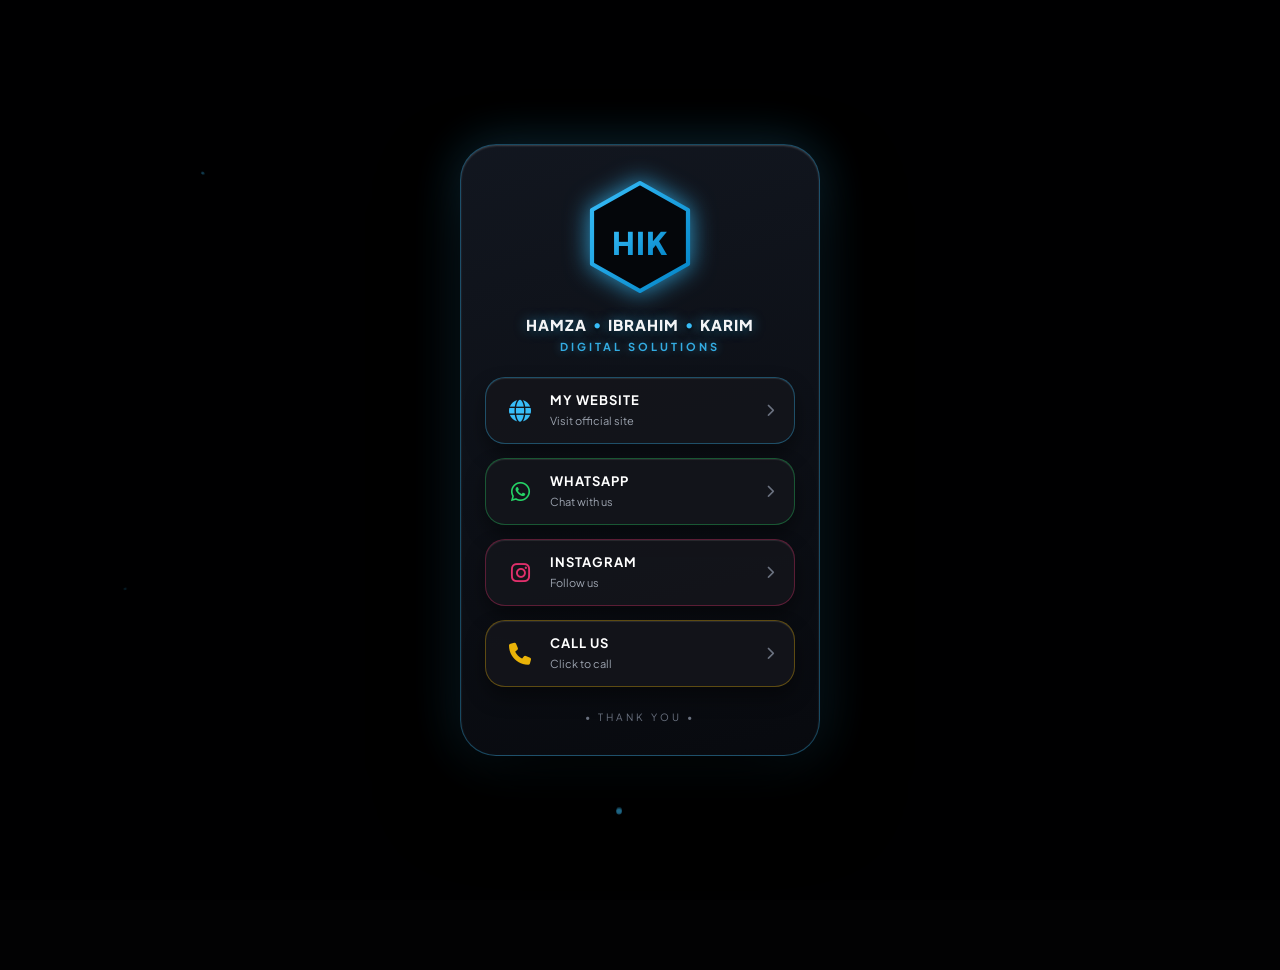
==== commit 4ad92d46: "Add files via upload" ====
--- a/cv.html
+++ b/cv.html
@@ -173,6 +173,7 @@
     transition: all 0.3s cubic-bezier(0.25, 0.8, 0.25, 1);
     cursor: pointer;
     position: relative;
+    direction: ltr; /* ضبط الاتجاه العام للزر */
 }
 
 .btn-capsule:active {
@@ -208,7 +209,7 @@
 }
 
 .btn-details {
-    text-align: right;
+    text-align: left;
 }
 
 .btn-details b {
@@ -230,7 +231,7 @@
 }
 
 .btn-capsule:hover .arrow-icon {
-    transform: translateX(-5px);
+    transform: translateX(5px);
     color: #fff;
 }
 
@@ -242,7 +243,7 @@
     text-transform: uppercase;
 }
 
-/* Modal Popup - مرفوعة لأعلى ومنتصف الشاشة */
+/* Modal Popup */
 .modal {
     position: fixed;
     inset: 0;
@@ -251,7 +252,7 @@
     -webkit-backdrop-filter: blur(12px);
     display: none;
     justify-content: center;
-    align-items: center; /* ترفع المودال لمنتصف الشاشة بدلاً من الأسفل */
+    align-items: center;
     padding: 20px;
     z-index: 99999;
 }
@@ -261,10 +262,11 @@
     max-width: 380px;
     background: #101216;
     padding: 24px;
-    border-radius: 28px; /* حواف دائرية كاملة */
+    border-radius: 28px;
     animation: popupAnim 0.3s cubic-bezier(0.16, 1, 0.3, 1);
     border: 1px solid rgba(56, 189, 248, 0.3);
     box-shadow: 0 20px 50px rgba(0, 0, 0, 0.9);
+    direction: ltr; /* جعل اتجاه النافذة من اليسار لليمين */
 }
 
 @keyframes popupAnim {
@@ -296,6 +298,14 @@
     border: 1px solid rgba(255, 255, 255, 0.05);
     cursor: pointer;
     transition: transform 0.2s;
+    text-align: left;
+}
+
+.number small.phone-num {
+    display: inline-block;
+    direction: ltr; /* حماية رقم الهاتف ليقرأ بانتظام من اليسار */
+    unicode-bidi: embed;
+    color: #888;
 }
 
 .number:active { transform: scale(0.97); }
@@ -395,7 +405,7 @@
                     <small>Visit official site</small>
                 </div>
             </div>
-            <i class="fa-solid fa-chevron-left arrow-icon"></i>
+            <i class="fa-solid fa-chevron-right arrow-icon"></i>
         </div>
 
         <!-- 2. WhatsApp -->
@@ -407,7 +417,7 @@
                     <small>Chat with us</small>
                 </div>
             </div>
-            <i class="fa-solid fa-chevron-left arrow-icon"></i>
+            <i class="fa-solid fa-chevron-right arrow-icon"></i>
         </div>
 
         <!-- 3. Instagram -->
@@ -419,7 +429,7 @@
                     <small>Follow us</small>
                 </div>
             </div>
-            <i class="fa-solid fa-chevron-left arrow-icon"></i>
+            <i class="fa-solid fa-chevron-right arrow-icon"></i>
         </div>
 
         <!-- 4. Call Us -->
@@ -431,7 +441,7 @@
                     <small>Click to call</small>
                 </div>
             </div>
-            <i class="fa-solid fa-chevron-left arrow-icon"></i>
+            <i class="fa-solid fa-chevron-right arrow-icon"></i>
         </div>
 
     </div>
@@ -450,17 +460,17 @@
         <a class="number" href="https://api.whatsapp.com/send?phone=201066517988" target="_blank">
             <div>
                 <b>Business 1</b><br>
-                <small style="color:#888;">010 665 17988</small>
-            </div>
-            <i class="fa-solid fa-chevron-left" style="color:#25D366"></i>
+                <small class="phone-num">010 665 17988</small>
+            </div>
+            <i class="fa-solid fa-chevron-right" style="color:#25D366"></i>
         </a>
 
         <a class="number" href="https://api.whatsapp.com/send?phone=201125093884" target="_blank">
             <div>
                 <b>Business 2</b><br>
-                <small style="color:#888;">011 250 93884</small>
-            </div>
-            <i class="fa-solid fa-chevron-left" style="color:#25D366"></i>
+                <small class="phone-num">011 250 93884</small>
+            </div>
+            <i class="fa-solid fa-chevron-right" style="color:#25D366"></i>
         </a>
 
         <button type="button" class="cancel-btn" onclick="closeModal('modalWhatsApp')">Cancel</button>
@@ -478,7 +488,7 @@
                 <b>IK Dev Official</b><br>
                 <small style="color:#888;">@ik.dev.eg</small>
             </div>
-            <i class="fa-solid fa-chevron-left" style="color:#E1306C"></i>
+            <i class="fa-solid fa-chevron-right" style="color:#E1306C"></i>
         </a>
 
         <button type="button" class="cancel-btn" onclick="closeModal('modalInstagram')">Cancel</button>
@@ -494,17 +504,17 @@
         <div class="number" onclick="safeCall('01066517988')">
             <div>
                 <b>Business 1</b><br>
-                <small style="color:#888;">010 665 17988</small>
-            </div>
-            <i class="fa-solid fa-chevron-left" style="color:#eab308"></i>
+                <small class="phone-num">010 665 17988</small>
+            </div>
+            <i class="fa-solid fa-chevron-right" style="color:#eab308"></i>
         </div>
 
         <div class="number" onclick="safeCall('01125093884')">
             <div>
                 <b>Business 2</b><br>
-                <small style="color:#888;">011 250 93884</small>
-            </div>
-            <i class="fa-solid fa-chevron-left" style="color:#eab308"></i>
+                <small class="phone-num">011 250 93884</small>
+            </div>
+            <i class="fa-solid fa-chevron-right" style="color:#eab308"></i>
         </div>
 
         <button type="button" class="cancel-btn" onclick="closeModal('modalCall')">Cancel</button>
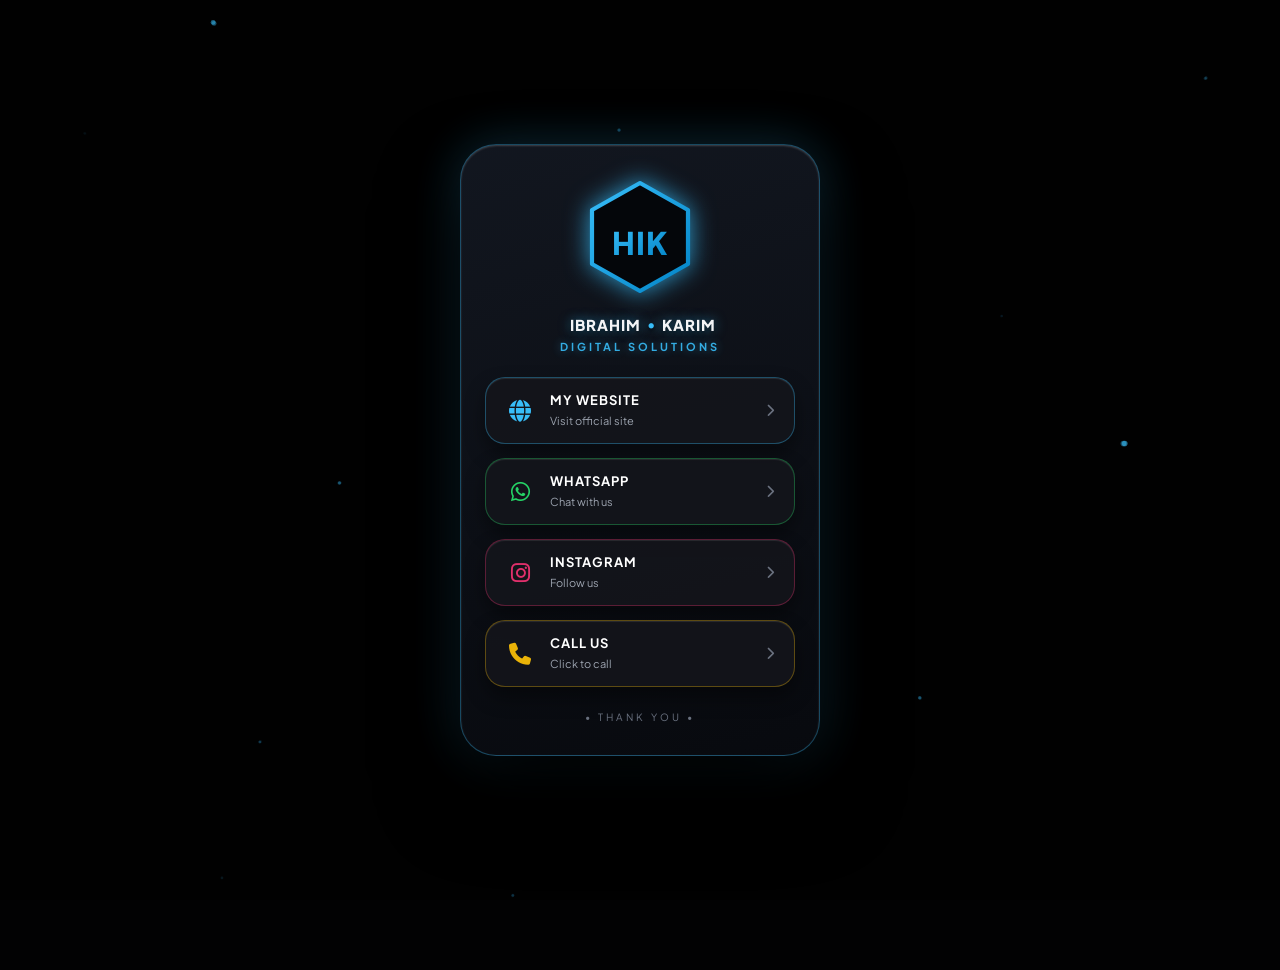
==== commit 535fcf61: "cv.html" ====
--- a/cv.html
+++ b/cv.html
@@ -390,7 +390,7 @@
         </svg>
     </div>
 
-    <h1>Karim <span class="divider-dot">•</span> IBRAHIM <span class="divider-dot">•</span> Hamza</h1>
+    <h1>Karim <span class="divider-dot">•</span> IBRAHIM <span class="divider-dot"></h1>
     <p class="job">Digital Solutions</p>
 
     <!-- Vertical Stack -->
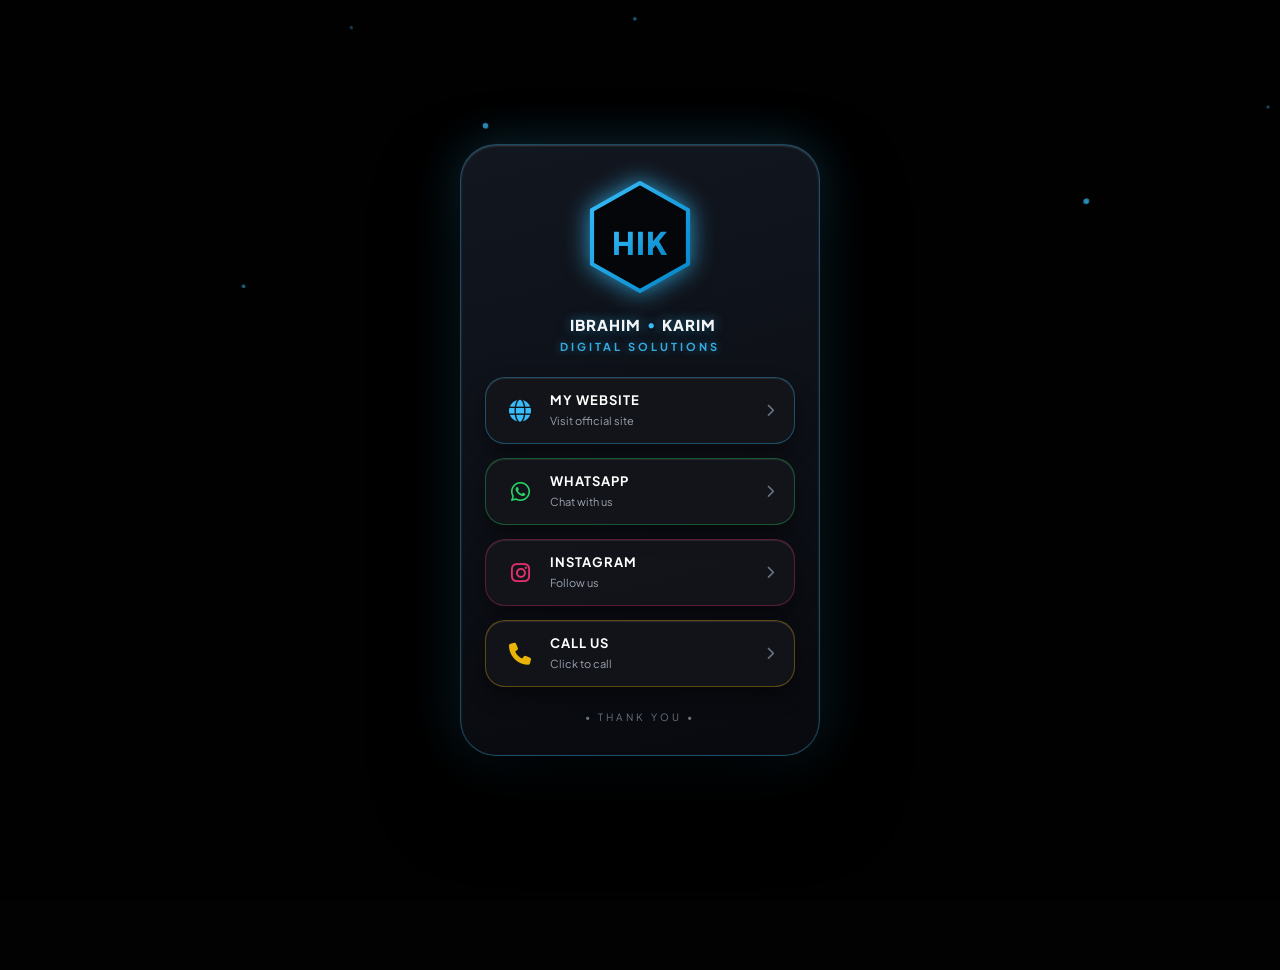
==== commit 56605310: "cv.html" ====
--- a/cv.html
+++ b/cv.html
@@ -524,7 +524,7 @@
 <script>
 
 function openMyWebsite() { 
-    window.location.href = "https://imsaeg2008-lab.github.io/Ik-/"; 
+    window.location.href = "https://hik-store.ai.studio"; 
 }
 
 function openModal(id){ 
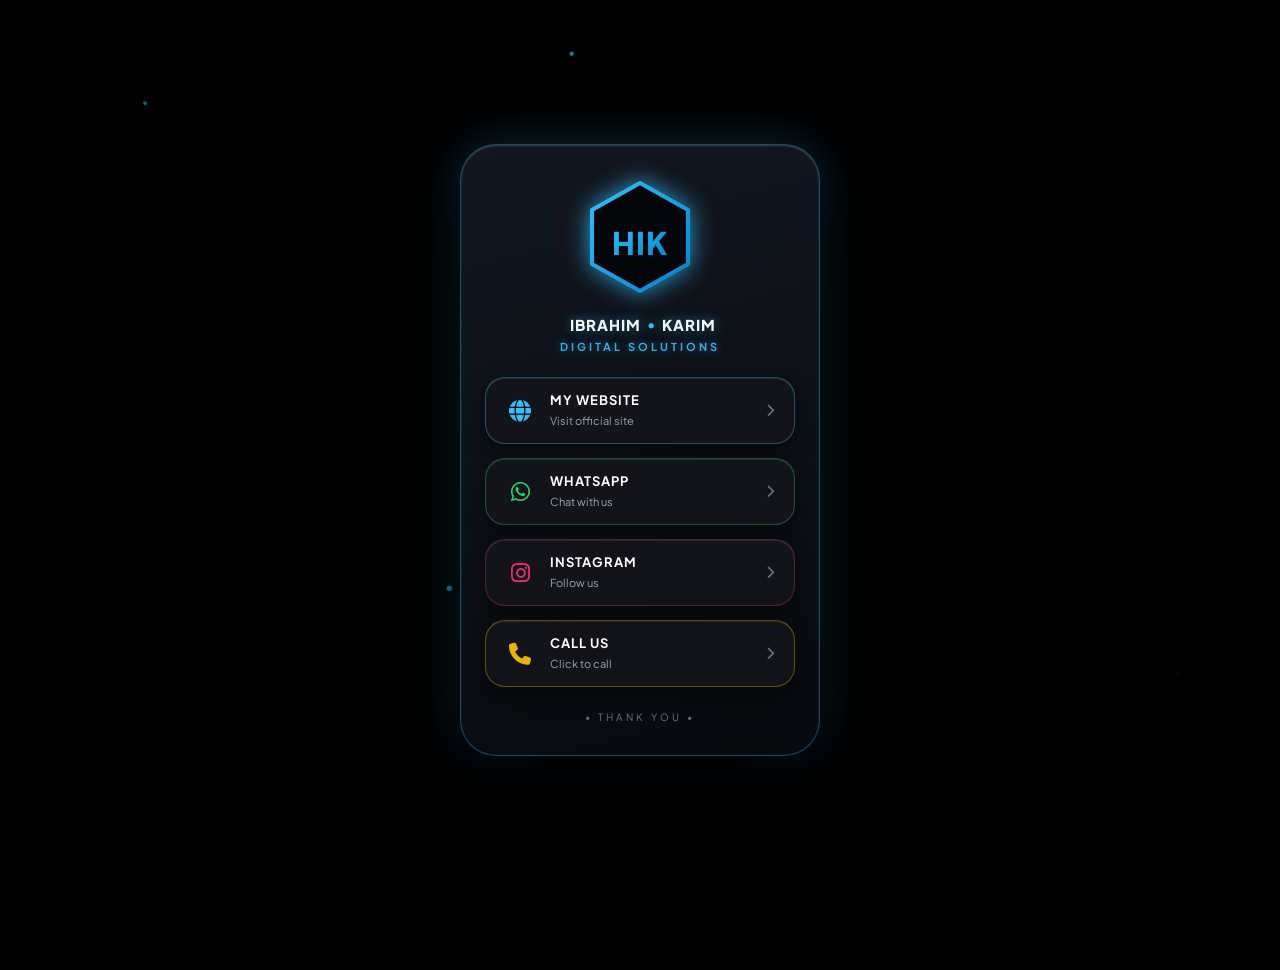
==== commit 758cafde: "cv.html" ====
--- a/cv.html
+++ b/cv.html
@@ -524,7 +524,7 @@
 <script>
 
 function openMyWebsite() { 
-    window.location.href = "https://hik-store.ai.studio"; 
+    window.location.href = "https://hik-store-212534142293.europe-west2.run.app"; 
 }
 
 function openModal(id){ 
